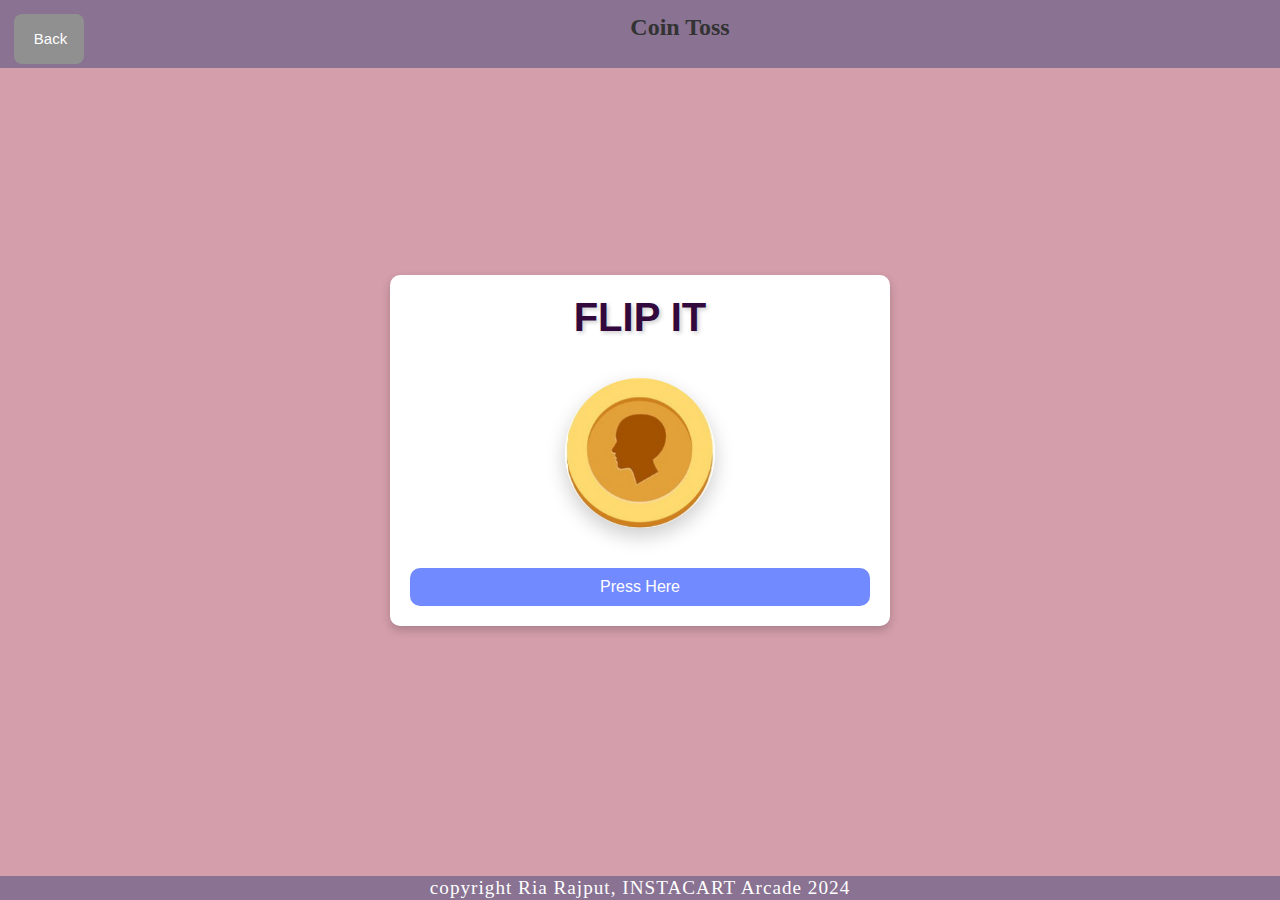
==== coin-toss.html @ 7786aa9a "first commit" ====
<!DOCTYPE html>

<html> 
  <head>
    <title>Coin Toss</title> 
    <link rel="stylesheet" href="styles.css">
    <link rel="stylesheet" href="coin-toss.css">
    <meta name="viewport" content="width=device-width, initial-scale=1.0">
    
  </head>

  <body> 

    <div class="topbar">
        <a href="index.html"> <button id="back-button">Back</button> </a>
        <h2> Coin Toss </h2>
    </div>


    <div class="coin-container"> 
        <h1 class="title"> 
            FLIP IT
        </h1> 
        <br /> 
        <div class="coin" id="coin"> 
            <img src= "images/heads-coin.jpg" alt="Heads"/> 
        </div> 
        <button id="toss-button"> 
            Press Here
        </button> 
    </div> 

    <p class="result"></p> 

    <script src="coin-toss.js"> </script> 


    <footer> <p> copyright Ria Rajput, INSTACART Arcade 2024</p> </footer>

  </body>

</html>
---- styles.css ----
body{
    background-color: #d49eab;
    margin: 0;
    font-family: "Palatino, URW Palladio L, serif";
    font-size: 120%;
}

.topbar {
    background-color: #897292;
    text-align: center;
    padding: 0.3%;
    top: 300px;
    top: 0;
    width: 100%;
}

.extra-space {
    color: #d49eab;
    height: 5%;
}


/* The sticky class is added to the navbar with JS when it reaches its scroll position */
.sticky {
    position: fixed;
    top: 0;
    width: 100%;
}

/* Add some top padding to the page content to prevent sudden quick movement (as the navigation bar gets a new position at the top of the page (position:fixed and top:0) */
.sticky + .content {
    padding-top: 60px;
}

/* #678CEC, #D49BAE, #BBCB50 */

footer {
    text-align: center;
    padding: 1px;
    background-color: #897292;
    color: white;
    font-family:'Times New Roman', Times, serif;
    letter-spacing: 1px;
    position: fixed; 
    width: 100%;
    bottom: 0; 
    /*z-index: 10;*/
}

/* Stuff for images */

div.gallery {
  padding: 10px;
}

div.gallery:hover {
  border: 1px solid #777;
}

div.gallery img {
  width: 100%;
  height: 300px;
}

div.desc {
  padding: 15px;
  text-align: center;
}

* {
  box-sizing: border-box;
}

.responsive {
  padding: 0 6px;
  float: left;
  width: 24.99999%;
}

@media only screen and (max-width: 700px) {
  .responsive {
    width: 49.99999%;
    margin: 6px 0;
  }
}

@media only screen and (max-width: 500px) {
  .responsive {
    width: 100%;
  }
}

.clearfix:after {
  content: "";
  display: table;
  clear: both;
}
---- coin-toss.css ----
* { 
    margin: 0; 
    padding: 0; 
    box-sizing: border-box; 
} 

.topbar {
    position: fixed;
    font-family: "Palatino, URW Palladio L, serif";
    font-size: 120%;
    color: black;
}

#back-button{
    width: 70px;
    height: 50px;
    background-color: #909090;
    float: left;
    color: white;
    border: none;
    border-radius: 8px;
    font-size: 15px;
    margin-top: 10px;
    margin-left: 10px;
    cursor: pointer; 
}
  
body { 
    font-family: "Arial", sans-serif; 
    display: flex; 
    justify-content: center; 
    align-items: center; 
    height: 100vh; 
    margin: 0; 
} 
  
.coin-container { 
    background-color: rgba( 
        255, 
        255, 
        255, 
        0.9
    ); 
    border-radius: 20px; 
    box-shadow: 0 10px 20px
        rgba(0, 0, 0, 0.3); 
    padding: 2rem; 
    text-align: center; 
    animation: fadeIn 1s ease; 
    width: 80%; 
    max-width: 500px; 
    perspective: 1000px; 
} 
  
h1 { 
    color: #32083d; 
    font-size: 2.5rem; 
    margin: 0 0 1rem; 
    text-shadow: 2px 2px 4px
        rgba(0, 0, 0, 0.2); 
} 
  
.coin { 
    width: 150px; 
    height: 150px; 
    border-radius: 50%; 
    overflow: hidden; 
    box-shadow: 0 8px 20px
        rgba(0, 0, 0, 0.2); 
    transition: transform 0.5s 
        ease-in-out; 
    margin: 0 auto; 
    backface-visibility: hidden; 
} 
  
button { 
    background-color: #728aff; 
    color: #fff; 
    border: none; 
    padding: 10px 20px; 
    border-radius: 10px; 
    font-size: 1rem; 
    cursor: pointer; 
    transition: background-color 0.3s 
            ease-in-out, 
        transform 0.2s ease-in-out; 
    width: 100%; 
    margin-top: 20px; 
} 
  
button:hover { 
    background-color: #a3b1f9;
    transform: scale(1.05); 
} 
  
.result { 
    margin-top: 20px; 
    font-size: 24px; 
    color: #333; 
    transition: opacity 0.5s ease-in-out; 
    opacity: 0; 
    text-transform: uppercase; 
    font-weight: bold; 
    text-shadow: 1px 1px 2px
        rgba(0, 0, 0, 0.4); 
    letter-spacing: 2px; 
} 
  
.coin:hover { 
    transform: scale(1.1); 
    transition: transform 0.3s 
        ease-in-out; 
} 
  
@keyframes spin { 
    0% { 
        transform: rotateY(0deg); 
    } 
    100% { 
        transform: rotateY(360deg); 
    } 
} 
  
.coin.flip { 
    animation: spin 1s 
        cubic-bezier(0.4, 2.5, 0.6, 0.5); 
} 
  
.coin img { 
    width: 100%; 
    height: 100%; 
    object-fit: cover; 
    object-position: center; 
    transform: rotateY(0deg); 
} 
  
.coin-container { 
    background-color: #fff; 
    padding: 20px; 
    border-radius: 10px; 
    box-shadow: 0 4px 10px
        rgba(0, 0, 0, 0.2); 
    transition: transform 0.5s 
        ease-in-out; 
} 
  
.coin-container:hover { 
    transform: scale(1.02); 
} 
  
h2 { 
    color: #333; 
    font-size: 24px; 
    margin: 10px 0; 
}
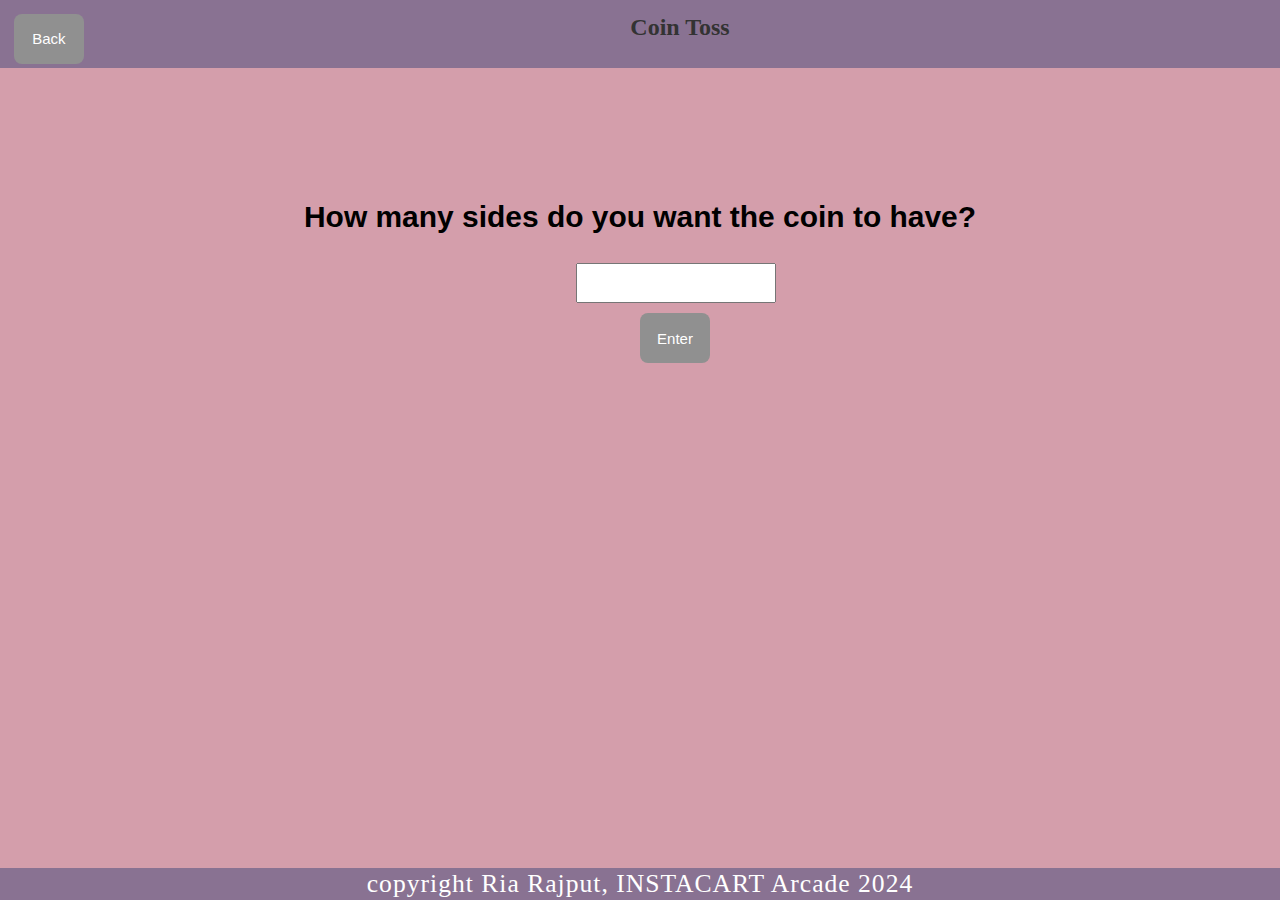
==== commit 6781efeb: "adding files" ====
--- a/coin-toss.html
+++ b/coin-toss.html
@@ -16,10 +16,32 @@
         <h2> Coin Toss </h2>
     </div>
 
+    <div id="question">
 
+      <h3> How many sides do you want the coin to have? </h3>
+      <br>
+
+      <!-- Input field -->
+      <input type="text" id="numSides"> 
+
+      <br>
+    
+      <!-- Button to get input value -->
+      <button id="enter-button" onclick="getValue()">Enter</button>
+
+    <br>
+    <br>
+    <br>
+    <br>
+
+  </div>
+
+    <div id="category-container"></div>
+
+<!-- 
     <div class="coin-container"> 
         <h1 class="title"> 
-            FLIP IT
+            Which category will win?
         </h1> 
         <br /> 
         <div class="coin" id="coin"> 
@@ -30,7 +52,7 @@
         </button> 
     </div> 
 
-    <p class="result"></p> 
+    <p class="result"></p>  -->
 
     <script src="coin-toss.js"> </script> 
 
--- a/styles.css
+++ b/styles.css
@@ -2,8 +2,10 @@
     background-color: #d49eab;
     margin: 0;
     font-family: "Palatino, URW Palladio L, serif";
-    font-size: 120%;
+    font-size: 160%;
 }
+
+
 
 .topbar {
     background-color: #897292;
--- a/coin-toss.css
+++ b/coin-toss.css
@@ -24,10 +24,56 @@
     margin-left: 10px;
     cursor: pointer; 
 }
+
+#enter-button, .enter-button{
+    width: 70px;
+    height: 50px;
+    background-color: #909090;
+    float: left;
+    color: white;
+    border: none;
+    border-radius: 8px;
+    font-size: 15px;
+    margin-top: 10px;
+    margin-left: 50%;
+    left: 50%;
+    cursor: pointer; 
+}
+
+#numSides{
+    margin-left: 45%;
+    width: 200px;
+    height: 40px;
+    font-size: 15px;
+}
+
+.input-box{
+    width: 200px;
+    height: 40px;
+    font-size: 15px;
+}
+
+.label-cat{
+    font-size: 15px;
+}
+
+#category-container{
+    
+    display: grid;
+    grid-template-columns: 150px 150px;
+    padding: 10px;
+    padding-left: 36%;
+
+}
+
+h3{
+    padding-top: 200px;
+    text-align: center;
+}
   
 body { 
     font-family: "Arial", sans-serif; 
-    display: flex; 
+    /*display: flex; */
     justify-content: center; 
     align-items: center; 
     height: 100vh; 
@@ -53,11 +99,9 @@
 } 
   
 h1 { 
-    color: #32083d; 
-    font-size: 2.5rem; 
-    margin: 0 0 1rem; 
-    text-shadow: 2px 2px 4px
-        rgba(0, 0, 0, 0.2); 
+    color: #000000; 
+    font-size: 30px; 
+    padding: 100px;
 } 
   
 .coin { 
@@ -73,23 +117,10 @@
     backface-visibility: hidden; 
 } 
   
-button { 
-    background-color: #728aff; 
-    color: #fff; 
-    border: none; 
-    padding: 10px 20px; 
-    border-radius: 10px; 
-    font-size: 1rem; 
-    cursor: pointer; 
-    transition: background-color 0.3s 
-            ease-in-out, 
-        transform 0.2s ease-in-out; 
-    width: 100%; 
-    margin-top: 20px; 
-} 
+
   
 button:hover { 
-    background-color: #a3b1f9;
+    background-color: #a7aab9;
     transform: scale(1.05); 
 } 
   
@@ -152,4 +183,4 @@
     color: #333; 
     font-size: 24px; 
     margin: 10px 0; 
-} +} 
